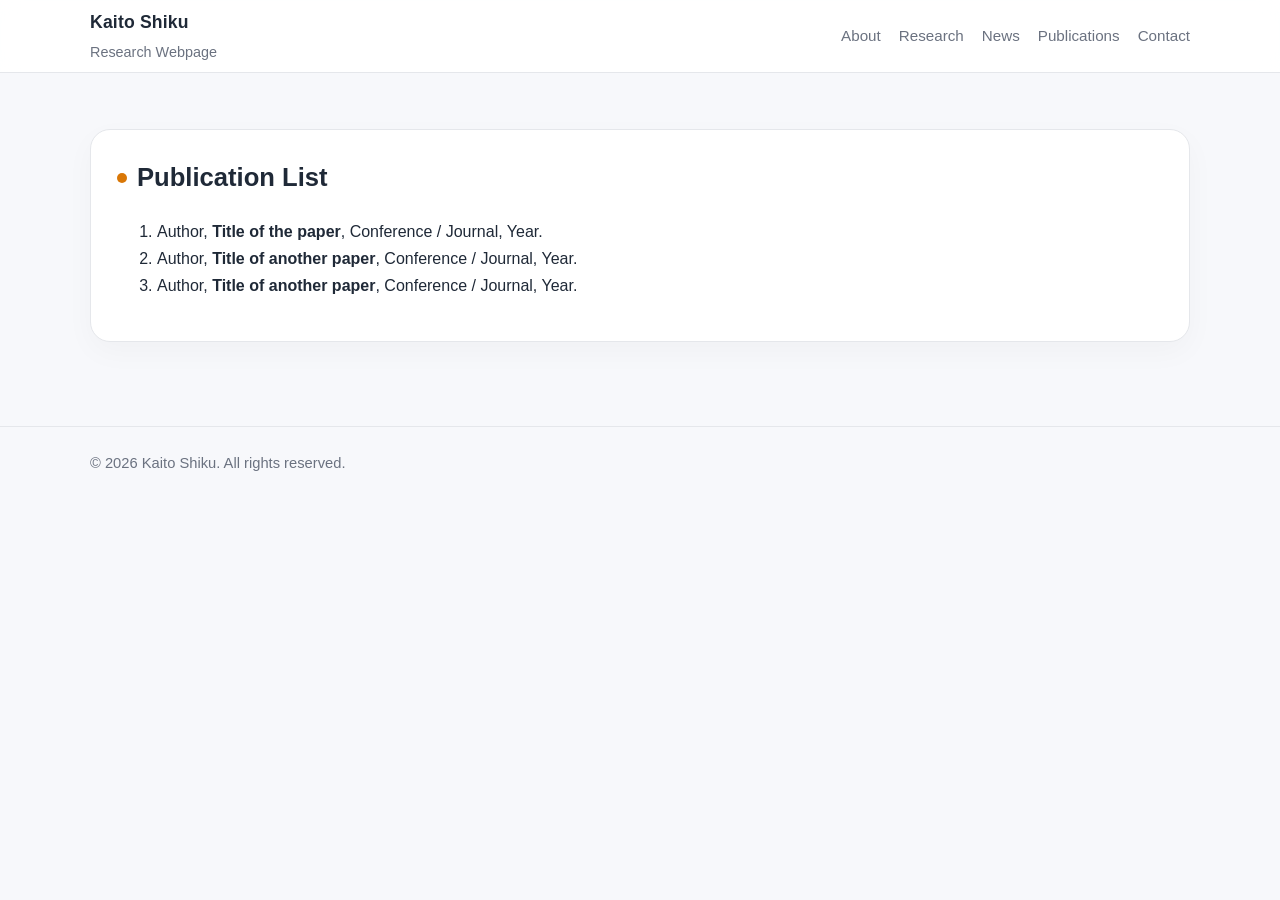
==== publications.html @ 7723717c "Add publications.html for research webpage" ====
<!DOCTYPE html>
<html lang="ja">
<head>
  <meta charset="UTF-8" />
  <meta name="viewport" content="width=device-width, initial-scale=1.0" />
  <title>Publications | Kaito Shiku</title>
  <link rel="stylesheet" href="style.css" />
</head>
<body>
  <header class="site-header">
    <div class="container header-inner">
      <div class="brand">
        <div class="brand-title"><a href="index.html">Kaito Shiku</a></div>
        <div class="brand-subtitle">Research Webpage</div>
      </div>
      <nav class="nav" aria-label="Main navigation">
        <a href="index.html#about">About</a>
        <a href="index.html#research">Research</a>
        <a href="index.html#news">News</a>
        <a href="publications.html">Publications</a>
        <a href="index.html#contact">Contact</a>
      </nav>
    </div>
  </header>

  <main>
    <section class="container" style="padding: 56px 0 60px;">
      <section class="section-card">
        <h2 class="section-title">Publication List</h2>
        <ol class="publication-list">
          <li>
            Author, <strong>Title of the paper</strong>, Conference / Journal, Year.
          </li>
          <li>
            Author, <strong>Title of another paper</strong>, Conference / Journal, Year.
          </li>
          <li>
            Author, <strong>Title of another paper</strong>, Conference / Journal, Year.
          </li>
        </ol>
      </section>
    </section>
  </main>

  <footer class="footer">
    <div class="container">
      © 2026 Kaito Shiku. All rights reserved.
    </div>
  </footer>
</body>
</html>
---- style.css ----
:root {
  --bg: #f7f8fb;
  --surface: #ffffff;
  --text: #1f2937;
  --muted: #6b7280;
  --line: #e5e7eb;
  --accent: #d97706;
  --accent-soft: #fff7ed;
  --maxw: 1100px;
}

* {
  box-sizing: border-box;
}

html {
  scroll-behavior: smooth;
}

body {
  margin: 0;
  font-family: -apple-system, BlinkMacSystemFont, "Segoe UI", Roboto, "Helvetica Neue", Arial, sans-serif;
  color: var(--text);
  background: var(--bg);
  line-height: 1.7;
}

a {
  color: inherit;
  text-decoration: none;
}

img {
  max-width: 100%;
  display: block;
}

.container {
  width: min(var(--maxw), calc(100% - 32px));
  margin: 0 auto;
}

.site-header {
  position: sticky;
  top: 0;
  z-index: 100;
  background: rgba(255, 255, 255, 0.9);
  backdrop-filter: blur(10px);
  border-bottom: 1px solid var(--line);
}

.header-inner {
  min-height: 72px;
  display: flex;
  align-items: center;
  justify-content: space-between;
  gap: 24px;
}

.brand {
  display: flex;
  flex-direction: column;
  gap: 2px;
}

.brand-title {
  font-size: 1.1rem;
  font-weight: 700;
  letter-spacing: 0.01em;
}

.brand-subtitle {
  font-size: 0.9rem;
  color: var(--muted);
}

.nav {
  display: flex;
  flex-wrap: wrap;
  gap: 18px;
  font-size: 0.95rem;
}

.nav a {
  color: var(--muted);
}

.nav a:hover,
.nav a:focus {
  color: var(--accent);
}

.hero {
  padding: 56px 0 32px;
}

.hero-card {
  display: grid;
  grid-template-columns: 220px 1fr;
  gap: 32px;
  background: var(--surface);
  border: 1px solid var(--line);
  border-radius: 20px;
  padding: 28px;
  box-shadow: 0 10px 30px rgba(0, 0, 0, 0.04);
}

.profile-photo {
  width: 100%;
  aspect-ratio: 1 / 1;
  border-radius: 18px;
  background: linear-gradient(135deg, #e5e7eb, #f3f4f6);
  border: 1px solid var(--line);
  display: grid;
  place-items: center;
  color: var(--muted);
  font-size: 0.95rem;
}

.hero-text h1 {
  margin: 0 0 8px;
  font-size: clamp(1.9rem, 4vw, 2.8rem);
  line-height: 1.15;
}

.hero-text .jp-name {
  margin: 0 0 12px;
  font-size: 1rem;
  color: var(--muted);
}

.hero-text .role {
  margin: 0 0 18px;
  font-size: 1rem;
}

.hero-text .intro {
  margin: 0 0 20px;
  color: #374151;
}

.hero-links {
  display: flex;
  flex-wrap: wrap;
  gap: 12px;
}

.button {
  display: inline-flex;
  align-items: center;
  justify-content: center;
  min-height: 42px;
  padding: 0 16px;
  border-radius: 999px;
  border: 1px solid var(--line);
  background: #fff;
  font-size: 0.95rem;
  transition: 0.2s ease;
}

.button:hover {
  border-color: var(--accent);
  color: var(--accent);
}

.button.primary {
  background: var(--accent);
  border-color: var(--accent);
  color: #fff;
}

.button.primary:hover {
  filter: brightness(0.95);
}

.main-grid {
  display: block;
  padding-bottom: 60px;
}

.section-card {
  background: var(--surface);
  border: 1px solid var(--line);
  border-radius: 20px;
  padding: 26px;
  box-shadow: 0 10px 30px rgba(0, 0, 0, 0.03);
  margin-bottom: 24px;
}

.section-title {
  margin: 0 0 18px;
  font-size: 1.6rem;
  display: flex;
  align-items: center;
  gap: 10px;
}

.section-title::before {
  content: "";
  display: inline-block;
  width: 10px;
  height: 10px;
  border-radius: 999px;
  background: var(--accent);
}

.news-list {
  list-style: none;
  margin: 0;
  padding: 0;
}

.news-list li {
  display: grid;
  grid-template-columns: 110px 1fr;
  gap: 16px;
  margin-bottom: 18px;
  align-items: start;
}

.news-date {
  color: var(--text);
  white-space: nowrap;
}

.news-content {
  min-width: 0;
}

.news-list a {
  color: #0969da;
  font-weight: 600;
  text-decoration: none;
}

.news-list a:hover {
  text-decoration: underline;
}

.news-authors {
  font-size: 0.92rem;
  color: var(--muted);
}

@media (max-width: 640px) {
  .news-list li {
    grid-template-columns: 1fr;
    gap: 4px;
  }

  .news-date {
    margin-bottom: 2px;
  }
}

.meta-item {
  padding: 14px 16px;
  border: 1px solid var(--line);
  border-radius: 14px;
  background: #fff;
}

.meta-label {
  display: block;
  font-size: 0.85rem;
  color: var(--muted);
  margin-bottom: 4px;
}

.tag-row {
  display: flex;
  flex-wrap: wrap;
  gap: 8px;
}

.tag {
  padding: 6px 10px;
  border-radius: 999px;
  background: var(--accent-soft);
  color: var(--accent);
  font-size: 0.88rem;
  border: 1px solid #fed7aa;
}

.footer {
  border-top: 1px solid var(--line);
  color: var(--muted);
  padding: 24px 0 40px;
  font-size: 0.92rem;
}

@media (max-width: 900px) {
  .hero-card {
    grid-template-columns: 1fr;
  }

  .profile-photo {
    max-width: 220px;
  }
}

@media (max-width: 640px) {
  .header-inner {
    align-items: flex-start;
    padding: 14px 0;
    flex-direction: column;
  }

  .hero {
    padding-top: 28px;
  }

  .hero-card,
  .section-card {
    padding: 20px;
  }
}
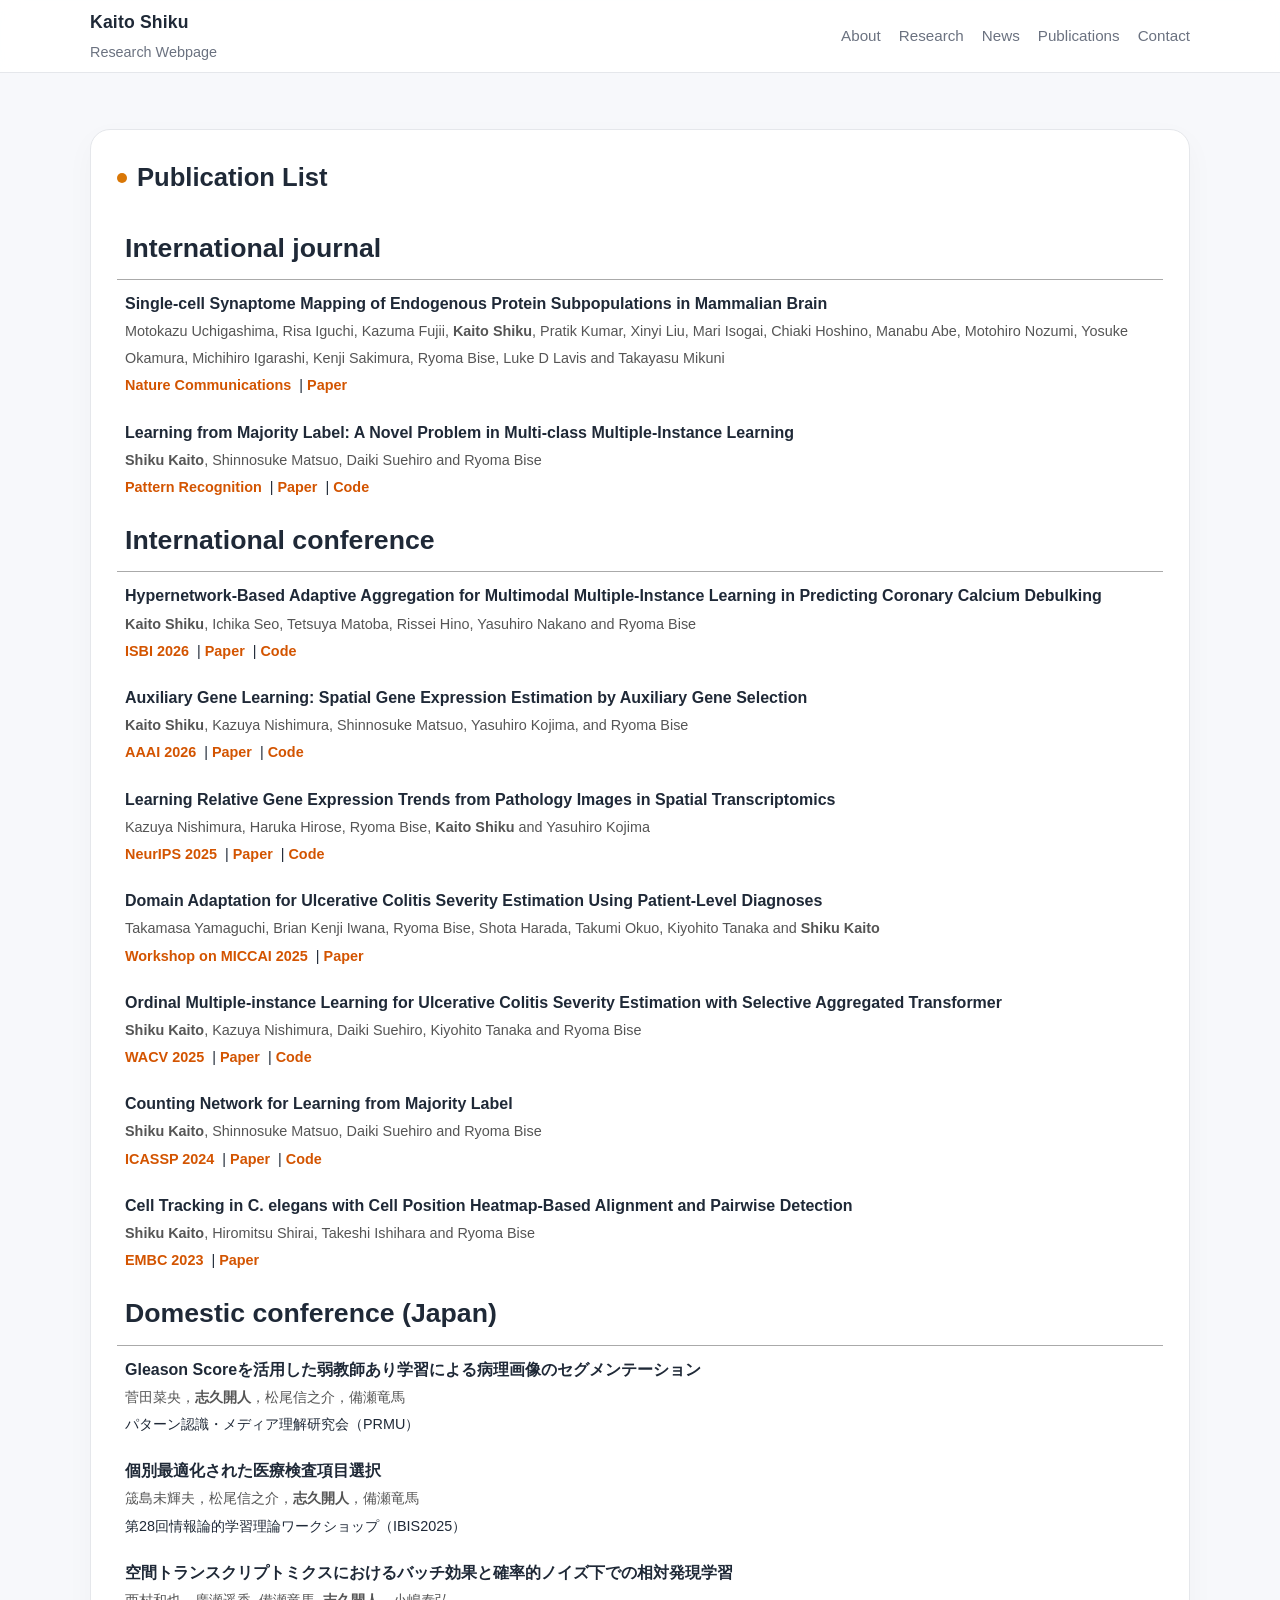
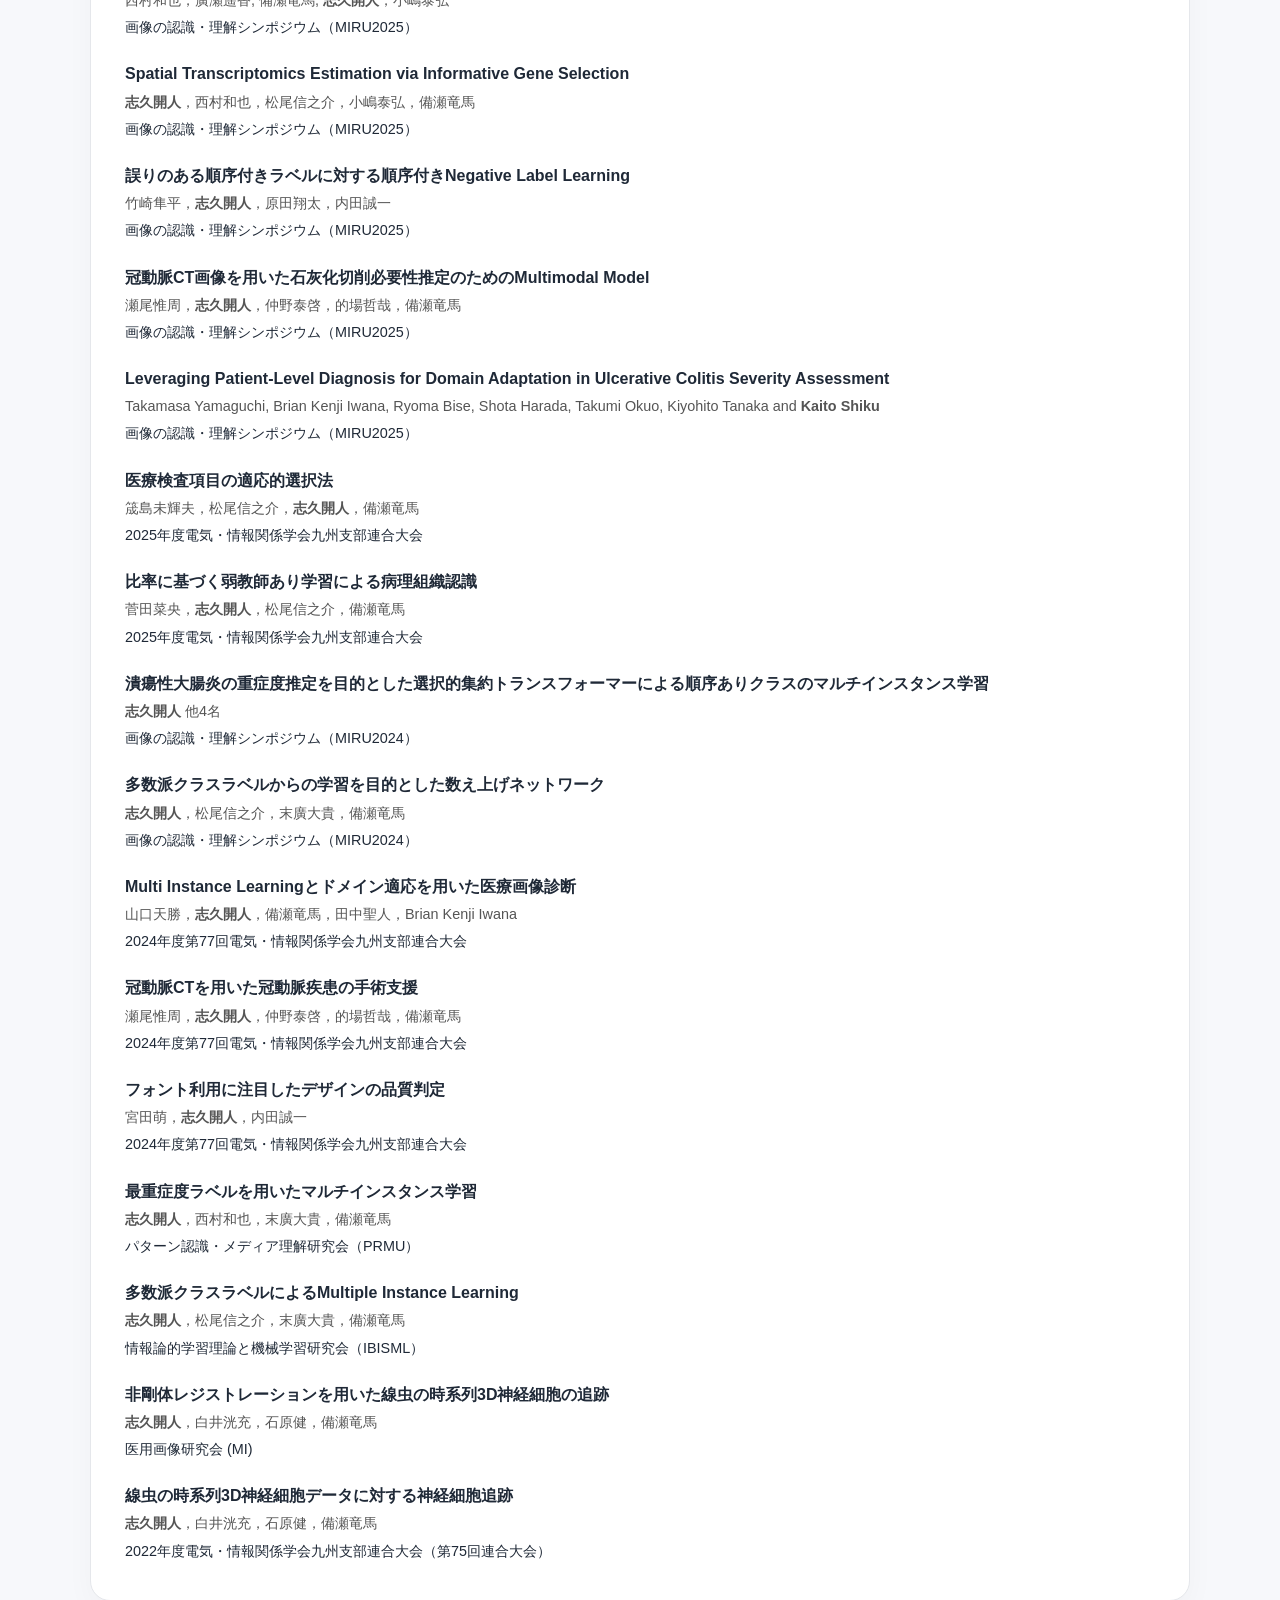
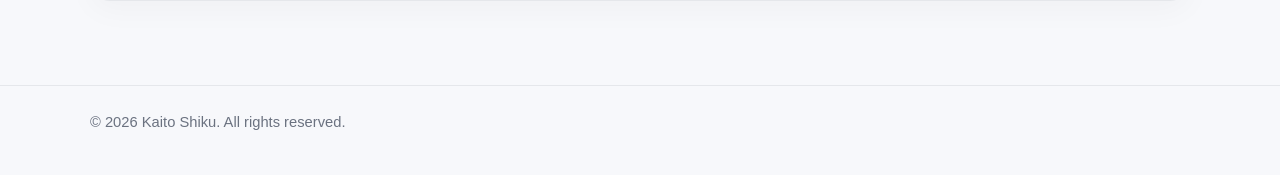
==== commit 03c939c7: "Update publications.html" ====
--- a/publications.html
+++ b/publications.html
@@ -27,17 +27,395 @@
     <section class="container" style="padding: 56px 0 60px;">
       <section class="section-card">
         <h2 class="section-title">Publication List</h2>
-        <ol class="publication-list">
-          <li>
-            Author, <strong>Title of the paper</strong>, Conference / Journal, Year.
-          </li>
-          <li>
-            Author, <strong>Title of another paper</strong>, Conference / Journal, Year.
-          </li>
-          <li>
-            Author, <strong>Title of another paper</strong>, Conference / Journal, Year.
-          </li>
-        </ol>
+
+        <table style="
+          border-collapse: collapse;
+          width: 100%;
+          font-family: 'Roboto', 'Helvetica Neue', Arial, sans-serif;
+        ">
+          <tbody>
+            <tr>
+              <th style="
+                padding: 8px;
+                text-align: left;
+                font-size: 20pt;
+                font-weight: bold;
+              ">
+                International journal
+              </th>
+            </tr>
+            <tr>
+              <th style="padding: 0; border-bottom: 1px solid #aaa;"></th>
+            </tr>
+
+            <tr>
+              <td style="padding: 10px 8px;">
+                <strong>Single-cell Synaptome Mapping of Endogenous Protein Subpopulations in Mammalian Brain</strong><br>
+                <span style="font-size: 0.9em; color: #555;">
+                  Motokazu Uchigashima, Risa Iguchi, Kazuma Fujii, <strong>Kaito Shiku</strong>, Pratik Kumar, Xinyi Liu, Mari Isogai, Chiaki Hoshino, Manabu Abe, Motohiro Nozumi, Yosuke Okamura, Michihiro Igarashi, Kenji Sakimura, Ryoma Bise, Luke D Lavis and Takayasu Mikuni
+                </span><br>
+                <span style="font-size: 0.9em;">
+                  <a href="https://www.nature.com/ncomms/" target="_blank" class="conf-link">Nature Communications</a>
+                  &nbsp;|&nbsp;<a href="https://www.nature.com/articles/s41467-025-65813-w" target="_blank" class="conf-link">Paper</a>
+                </span>
+              </td>
+            </tr>
+
+            <tr>
+              <td style="padding: 10px 8px;">
+                <strong>Learning from Majority Label: A Novel Problem in Multi-class Multiple-Instance Learning</strong><br>
+                <span style="font-size: 0.9em; color: #555;">
+                  <strong>Shiku Kaito</strong>, Shinnosuke Matsuo, Daiki Suehiro and Ryoma Bise
+                </span><br>
+                <span style="font-size: 0.9em;">
+                  <a href="https://www.sciencedirect.com/journal/pattern-recognition" target="_blank" class="conf-link">Pattern Recognition</a>
+                  &nbsp;|&nbsp;<a href="https://arxiv.org/abs/2509.04023" target="_blank" class="conf-link">Paper</a>
+                  &nbsp;|&nbsp;<a href="https://github.com/Shiku-Kaito/Learning-from-Majority-Label-A-Novel-Problem-in-Multi-class-Multiple-Instance-Learning" target="_blank" class="conf-link">Code</a>
+                </span>
+              </td>
+            </tr>
+
+            <tr>
+              <th style="
+                padding: 8px;
+                text-align: left;
+                font-size: 20pt;
+                font-weight: bold;
+              ">
+                International conference
+              </th>
+            </tr>
+            <tr>
+              <th style="padding: 0; border-bottom: 1px solid #aaa;"></th>
+            </tr>
+
+            <tr>
+              <td style="padding: 10px 8px;">
+                <strong>Hypernetwork-Based Adaptive Aggregation for Multimodal Multiple-Instance Learning in Predicting Coronary Calcium Debulking</strong><br>
+                <span style="font-size: 0.9em; color: #555;">
+                  <strong>Kaito Shiku</strong>, Ichika Seo, Tetsuya Matoba, Rissei Hino, Yasuhiro Nakano and Ryoma Bise
+                </span><br>
+                <span style="font-size: 0.9em;">
+                  <a href="https://biomedicalimaging.org/2026/" target="_blank" class="conf-link">ISBI 2026</a>
+                  &nbsp;|&nbsp;<a href="https://arxiv.org/abs/2601.21479" target="_blank" class="conf-link">Paper</a>
+                  &nbsp;|&nbsp;<a href="https://github.com/Shiku-Kaito/HyperAdAgFormer" target="_blank" class="conf-link">Code</a>
+                </span>
+              </td>
+            </tr>
+
+            <tr>
+              <td style="padding: 10px 8px;">
+                <strong>Auxiliary Gene Learning: Spatial Gene Expression Estimation by Auxiliary Gene Selection</strong><br>
+                <span style="font-size: 0.9em; color: #555;">
+                  <strong>Kaito Shiku</strong>, Kazuya Nishimura, Shinnosuke Matsuo, Yasuhiro Kojima, and Ryoma Bise
+                </span><br>
+                <span style="font-size: 0.9em;">
+                  <a href="https://aaai.org/" target="_blank" class="conf-link">AAAI 2026</a>
+                  &nbsp;|&nbsp;<a href="https://arxiv.org/abs/2511.18336" target="_blank" class="conf-link">Paper</a>
+                  &nbsp;|&nbsp;<a href="https://github.com/Shiku-Kaito/AGL?tab=readme-ov-file" target="_blank" class="conf-link">Code</a>
+                </span>
+              </td>
+            </tr>
+
+            <tr>
+              <td style="padding: 10px 8px;">
+                <strong>Learning Relative Gene Expression Trends from Pathology Images in Spatial Transcriptomics</strong><br>
+                <span style="font-size: 0.9em; color: #555;">
+                  Kazuya Nishimura, Haruka Hirose, Ryoma Bise, <strong>Kaito Shiku</strong> and Yasuhiro Kojima
+                </span><br>
+                <span style="font-size: 0.9em;">
+                  <a href="https://neurips.cc/" target="_blank" class="conf-link">NeurIPS 2025</a>
+                  &nbsp;|&nbsp;<a href="https://arxiv.org/abs/2512.06612" target="_blank" class="conf-link">Paper</a>
+                  &nbsp;|&nbsp;<a href="https://github.com/naivete5656/STRank" target="_blank" class="conf-link">Code</a>
+                </span>
+              </td>
+            </tr>
+
+            <tr>
+              <td style="padding: 10px 8px;">
+                <strong>Domain Adaptation for Ulcerative Colitis Severity Estimation Using Patient-Level Diagnoses</strong><br>
+                <span style="font-size: 0.9em; color: #555;">
+                  Takamasa Yamaguchi, Brian Kenji Iwana, Ryoma Bise, Shota Harada, Takumi Okuo, Kiyohito Tanaka and <strong>Shiku Kaito</strong>
+                </span><br>
+                <span style="font-size: 0.9em;">
+                  <a href="https://sites.google.com/view/mlmi2025/" target="_blank" class="conf-link">Workshop on MICCAI 2025</a>
+                  &nbsp;|&nbsp;<a href="https://arxiv.org/abs/2509.14573" target="_blank" class="conf-link">Paper</a>
+                </span>
+              </td>
+            </tr>
+
+            <tr>
+              <td style="padding: 10px 8px;">
+                <strong>Ordinal Multiple-instance Learning for Ulcerative Colitis Severity Estimation with Selective Aggregated Transformer</strong><br>
+                <span style="font-size: 0.9em; color: #555;">
+                  <strong>Shiku Kaito</strong>, Kazuya Nishimura, Daiki Suehiro, Kiyohito Tanaka and Ryoma Bise
+                </span><br>
+                <span style="font-size: 0.9em;">
+                  <a href="https://wacv2025.thecvf.com/" target="_blank" class="conf-link">WACV 2025</a>
+                  &nbsp;|&nbsp;<a href="https://openaccess.thecvf.com/content/WACV2025/papers/Shiku_Ordinal_Multiple-Instance_Learning_for_Ulcerative_Colitis_Severity_Estimation_with_Selective_WACV_2025_paper.pdf" target="_blank" class="conf-link">Paper</a>
+                  &nbsp;|&nbsp;<a href="https://github.com/Shiku-Kaito/Ordinal-Multiple-instance-Learning-for-Ulcerative-Colitis-Severity-Estimation" target="_blank" class="conf-link">Code</a>
+                </span>
+              </td>
+            </tr>
+
+            <tr>
+              <td style="padding: 10px 8px;">
+                <strong>Counting Network for Learning from Majority Label</strong><br>
+                <span style="font-size: 0.9em; color: #555;">
+                  <strong>Shiku Kaito</strong>, Shinnosuke Matsuo, Daiki Suehiro and Ryoma Bise
+                </span><br>
+                <span style="font-size: 0.9em;">
+                  <a href="https://2024.ieeeicassp.org/" target="_blank" class="conf-link">ICASSP 2024</a>
+                  &nbsp;|&nbsp;<a href="https://arxiv.org/abs/2403.13370" target="_blank" class="conf-link">Paper</a>
+                  &nbsp;|&nbsp;<a href="https://github.com/Shiku-Kaito/Counting-Network-for-Learning-from-Majority-Label" target="_blank" class="conf-link">Code</a>
+                </span>
+              </td>
+            </tr>
+
+            <tr>
+              <td style="padding: 10px 8px;">
+                <strong>Cell Tracking in C. elegans with Cell Position Heatmap-Based Alignment and Pairwise Detection</strong><br>
+                <span style="font-size: 0.9em; color: #555;">
+                  <strong>Shiku Kaito</strong>, Hiromitsu Shirai, Takeshi Ishihara and Ryoma Bise
+                </span><br>
+                <span style="font-size: 0.9em;">
+                  <a href="https://embc.embs.org/2023/" target="_blank" class="conf-link">EMBC 2023</a>
+                  &nbsp;|&nbsp;<a href="https://ieeexplore.ieee.org/document/10340619?denied=" target="_blank" class="conf-link">Paper</a>
+                </span>
+              </td>
+            </tr>
+
+            <tr>
+              <th style="
+                padding: 8px;
+                text-align: left;
+                font-size: 20pt;
+                font-weight: bold;
+              ">
+                Domestic conference (Japan)
+              </th>
+            </tr>
+            <tr>
+              <th style="padding: 0; border-bottom: 1px solid #aaa;"></th>
+            </tr>
+
+            <tr>
+              <td style="padding: 10px 8px;">
+                <strong>Gleason Scoreを活用した弱教師あり学習による病理画像のセグメンテーション</strong><br>
+                <span style="font-size: 0.9em; color: #555;">
+                  菅田菜央，<strong>志久開人</strong>，松尾信之介，備瀬竜馬
+                </span><br>
+                <span style="font-size: 0.9em;">
+                  パターン認識・メディア理解研究会（PRMU）
+                </span>
+              </td>
+            </tr>
+
+            <tr>
+              <td style="padding: 10px 8px;">
+                <strong>個別最適化された医療検査項目選択</strong><br>
+                <span style="font-size: 0.9em; color: #555;">
+                  筬島未輝夫，松尾信之介，<strong>志久開人</strong>，備瀬竜馬
+                </span><br>
+                <span style="font-size: 0.9em;">
+                  第28回情報論的学習理論ワークショップ（IBIS2025）
+                </span>
+              </td>
+            </tr>
+
+            <tr>
+              <td style="padding: 10px 8px;">
+                <strong>空間トランスクリプトミクスにおけるバッチ効果と確率的ノイズ下での相対発現学習</strong><br>
+                <span style="font-size: 0.9em; color: #555;">
+                  西村和也，廣瀬遥香, 備瀬竜馬, <strong>志久開人</strong>，小嶋泰弘
+                </span><br>
+                <span style="font-size: 0.9em;">
+                  画像の認識・理解シンポジウム（MIRU2025）
+                </span>
+              </td>
+            </tr>
+
+            <tr>
+              <td style="padding: 10px 8px;">
+                <strong>Spatial Transcriptomics Estimation via Informative Gene Selection</strong><br>
+                <span style="font-size: 0.9em; color: #555;">
+                  <strong>志久開人</strong>，西村和也，松尾信之介，小嶋泰弘，備瀬竜馬
+                </span><br>
+                <span style="font-size: 0.9em;">
+                  画像の認識・理解シンポジウム（MIRU2025）
+                </span>
+              </td>
+            </tr>
+
+            <tr>
+              <td style="padding: 10px 8px;">
+                <strong>誤りのある順序付きラベルに対する順序付きNegative Label Learning</strong><br>
+                <span style="font-size: 0.9em; color: #555;">
+                  竹崎隼平，<strong>志久開人</strong>，原田翔太，内田誠一
+                </span><br>
+                <span style="font-size: 0.9em;">
+                  画像の認識・理解シンポジウム（MIRU2025）
+                </span>
+              </td>
+            </tr>
+
+            <tr>
+              <td style="padding: 10px 8px;">
+                <strong>冠動脈CT画像を用いた石灰化切削必要性推定のためのMultimodal Model</strong><br>
+                <span style="font-size: 0.9em; color: #555;">
+                  瀬尾惟周，<strong>志久開人</strong>，仲野泰啓，的場哲哉，備瀬竜馬
+                </span><br>
+                <span style="font-size: 0.9em;">
+                  画像の認識・理解シンポジウム（MIRU2025）
+                </span>
+              </td>
+            </tr>
+
+            <tr>
+              <td style="padding: 10px 8px;">
+                <strong>Leveraging Patient-Level Diagnosis for Domain Adaptation in Ulcerative Colitis Severity Assessment</strong><br>
+                <span style="font-size: 0.9em; color: #555;">
+                  Takamasa Yamaguchi, Brian Kenji Iwana, Ryoma Bise, Shota Harada, Takumi Okuo, Kiyohito Tanaka and <strong>Kaito Shiku</strong>
+                </span><br>
+                <span style="font-size: 0.9em;">
+                  画像の認識・理解シンポジウム（MIRU2025）
+                </span>
+              </td>
+            </tr>
+
+            <tr>
+              <td style="padding: 10px 8px;">
+                <strong>医療検査項目の適応的選択法</strong><br>
+                <span style="font-size: 0.9em; color: #555;">
+                  筬島未輝夫，松尾信之介，<strong>志久開人</strong>，備瀬竜馬
+                </span><br>
+                <span style="font-size: 0.9em;">
+                  2025年度電気・情報関係学会九州支部連合大会
+                </span>
+              </td>
+            </tr>
+
+            <tr>
+              <td style="padding: 10px 8px;">
+                <strong>比率に基づく弱教師あり学習による病理組織認識</strong><br>
+                <span style="font-size: 0.9em; color: #555;">
+                  菅田菜央，<strong>志久開人</strong>，松尾信之介，備瀬竜馬
+                </span><br>
+                <span style="font-size: 0.9em;">
+                  2025年度電気・情報関係学会九州支部連合大会
+                </span>
+              </td>
+            </tr>
+
+            <tr>
+              <td style="padding: 10px 8px;">
+                <strong>潰瘍性大腸炎の重症度推定を目的とした選択的集約トランスフォーマーによる順序ありクラスのマルチインスタンス学習</strong><br>
+                <span style="font-size: 0.9em; color: #555;">
+                  <strong>志久開人</strong> 他4名
+                </span><br>
+                <span style="font-size: 0.9em;">
+                  画像の認識・理解シンポジウム（MIRU2024）
+                </span>
+              </td>
+            </tr>
+
+            <tr>
+              <td style="padding: 10px 8px;">
+                <strong>多数派クラスラベルからの学習を目的とした数え上げネットワーク</strong><br>
+                <span style="font-size: 0.9em; color: #555;">
+                  <strong>志久開人</strong>，松尾信之介，末廣大貴，備瀬竜馬
+                </span><br>
+                <span style="font-size: 0.9em;">
+                  画像の認識・理解シンポジウム（MIRU2024）
+                </span>
+              </td>
+            </tr>
+
+            <tr>
+              <td style="padding: 10px 8px;">
+                <strong>Multi Instance Learningとドメイン適応を用いた医療画像診断</strong><br>
+                <span style="font-size: 0.9em; color: #555;">
+                  山口天勝，<strong>志久開人</strong>，備瀬竜馬，田中聖人，Brian Kenji Iwana
+                </span><br>
+                <span style="font-size: 0.9em;">
+                  2024年度第77回電気・情報関係学会九州支部連合大会
+                </span>
+              </td>
+            </tr>
+
+            <tr>
+              <td style="padding: 10px 8px;">
+                <strong>冠動脈CTを用いた冠動脈疾患の手術支援</strong><br>
+                <span style="font-size: 0.9em; color: #555;">
+                  瀬尾惟周，<strong>志久開人</strong>，仲野泰啓，的場哲哉，備瀬竜馬
+                </span><br>
+                <span style="font-size: 0.9em;">
+                  2024年度第77回電気・情報関係学会九州支部連合大会
+                </span>
+              </td>
+            </tr>
+
+            <tr>
+              <td style="padding: 10px 8px;">
+                <strong>フォント利用に注目したデザインの品質判定</strong><br>
+                <span style="font-size: 0.9em; color: #555;">
+                  宮田萌，<strong>志久開人</strong>，内田誠一
+                </span><br>
+                <span style="font-size: 0.9em;">
+                  2024年度第77回電気・情報関係学会九州支部連合大会
+                </span>
+              </td>
+            </tr>
+
+            <tr>
+              <td style="padding: 10px 8px;">
+                <strong>最重症度ラベルを用いたマルチインスタンス学習</strong><br>
+                <span style="font-size: 0.9em; color: #555;">
+                  <strong>志久開人</strong>，西村和也，末廣大貴，備瀬竜馬
+                </span><br>
+                <span style="font-size: 0.9em;">
+                  パターン認識・メディア理解研究会（PRMU）
+                </span>
+              </td>
+            </tr>
+
+            <tr>
+              <td style="padding: 10px 8px;">
+                <strong>多数派クラスラベルによるMultiple Instance Learning</strong><br>
+                <span style="font-size: 0.9em; color: #555;">
+                  <strong>志久開人</strong>，松尾信之介，末廣大貴，備瀬竜馬
+                </span><br>
+                <span style="font-size: 0.9em;">
+                  情報論的学習理論と機械学習研究会（IBISML）
+                </span>
+              </td>
+            </tr>
+
+            <tr>
+              <td style="padding: 10px 8px;">
+                <strong>非剛体レジストレーションを用いた線虫の時系列3D神経細胞の追跡</strong><br>
+                <span style="font-size: 0.9em; color: #555;">
+                  <strong>志久開人</strong>，白井洸充，石原健，備瀬竜馬
+                </span><br>
+                <span style="font-size: 0.9em;">
+                  医用画像研究会 (MI)
+                </span>
+              </td>
+            </tr>
+
+            <tr>
+              <td style="padding: 10px 8px;">
+                <strong>線虫の時系列3D神経細胞データに対する神経細胞追跡</strong><br>
+                <span style="font-size: 0.9em; color: #555;">
+                  <strong>志久開人</strong>，白井洸充，石原健，備瀬竜馬
+                </span><br>
+                <span style="font-size: 0.9em;">
+                  2022年度電気・情報関係学会九州支部連合大会（第75回連合大会）
+                </span>
+              </td>
+            </tr>
+          </tbody>
+        </table>
       </section>
     </section>
   </main>
--- a/style.css
+++ b/style.css
@@ -109,12 +109,20 @@
   width: 100%;
   aspect-ratio: 1 / 1;
   border-radius: 18px;
-  background: linear-gradient(135deg, #e5e7eb, #f3f4f6);
-  border: 1px solid var(--line);
-  display: grid;
-  place-items: center;
-  color: var(--muted);
-  font-size: 0.95rem;
+  overflow: hidden;
+  background: transparent;
+  border: none;
+  box-shadow: none;
+  padding: 0;
+}
+
+.profile-photo img {
+  width: 100%;
+  height: 100%;
+  object-fit: cover;
+  border: none;
+  box-shadow: none;
+  display: block;
 }
 
 .hero-text h1 {
@@ -253,6 +261,16 @@
   }
 }
 
+.conf-link {
+  color: #d35400;
+  font-weight: 600;
+  text-decoration: none;
+}
+
+.conf-link:hover {
+  text-decoration: underline;
+}
+
 .meta-item {
   padding: 14px 16px;
   border: 1px solid var(--line);
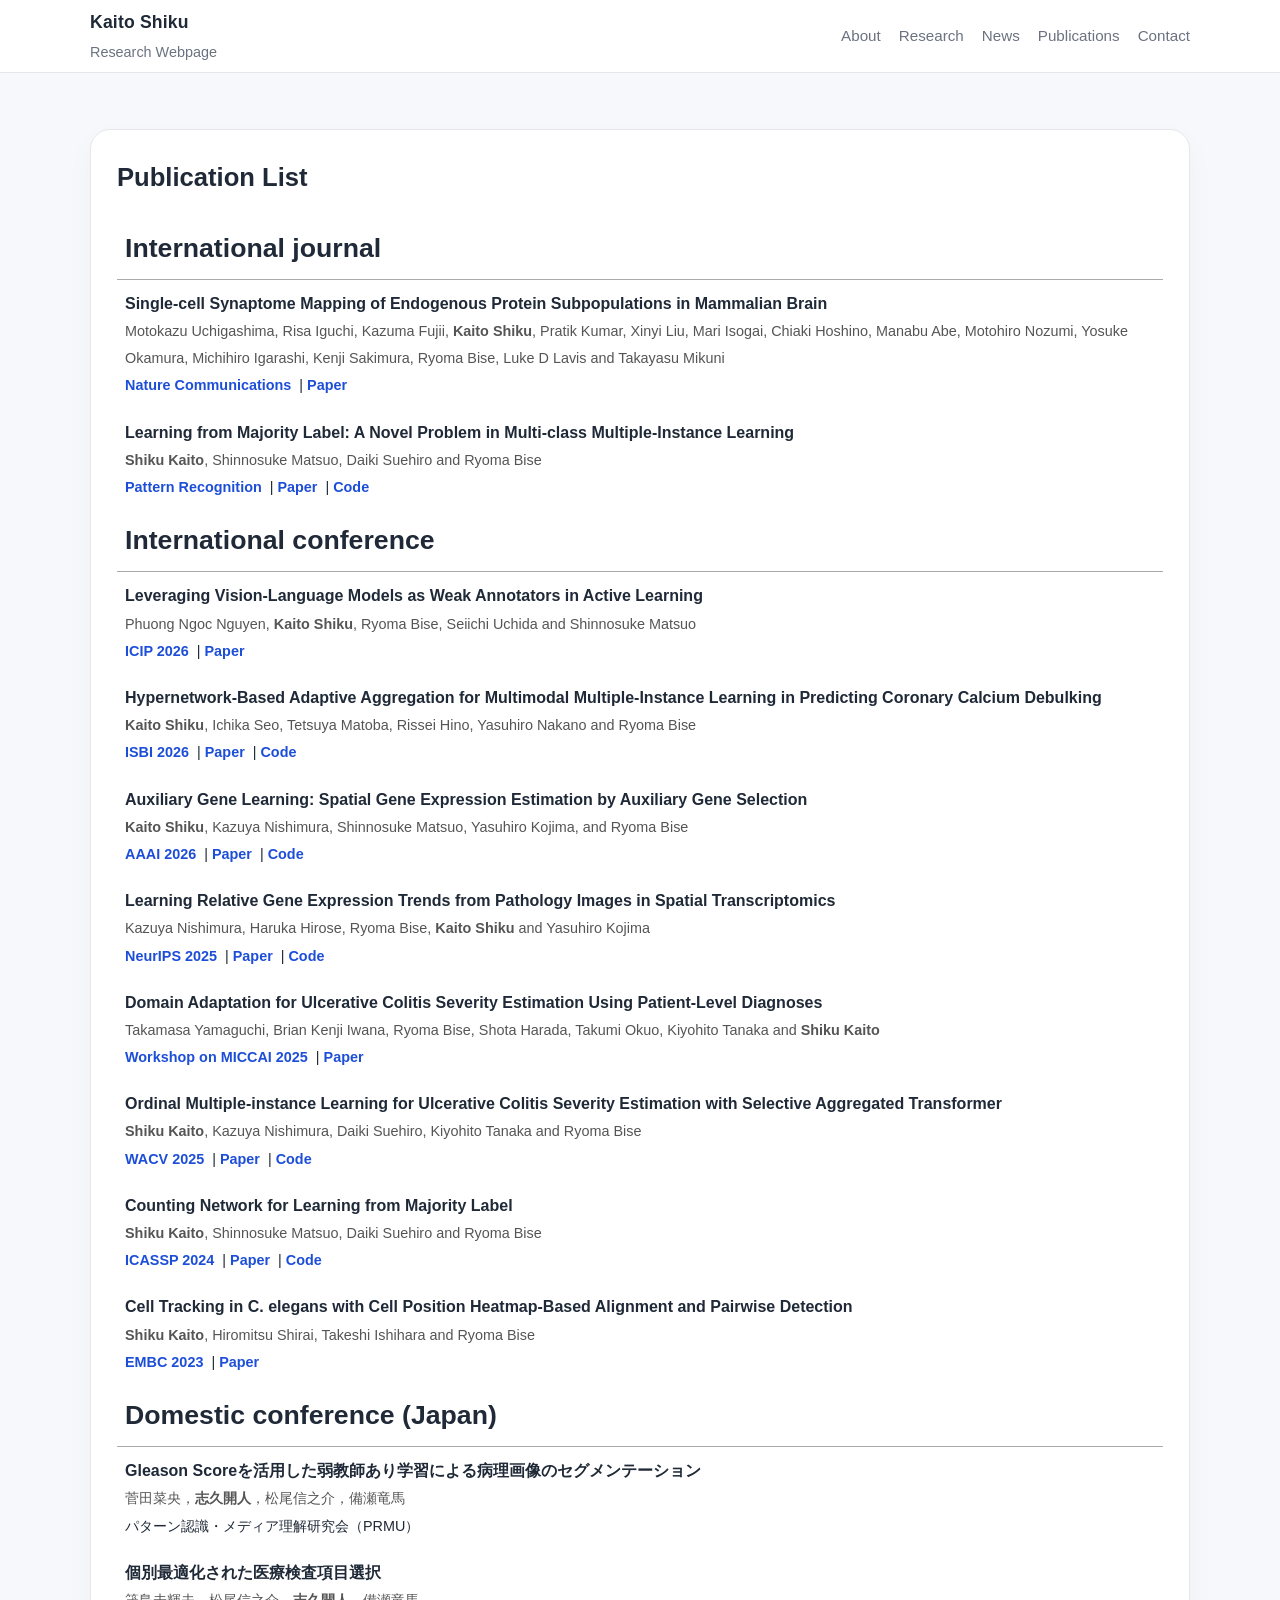
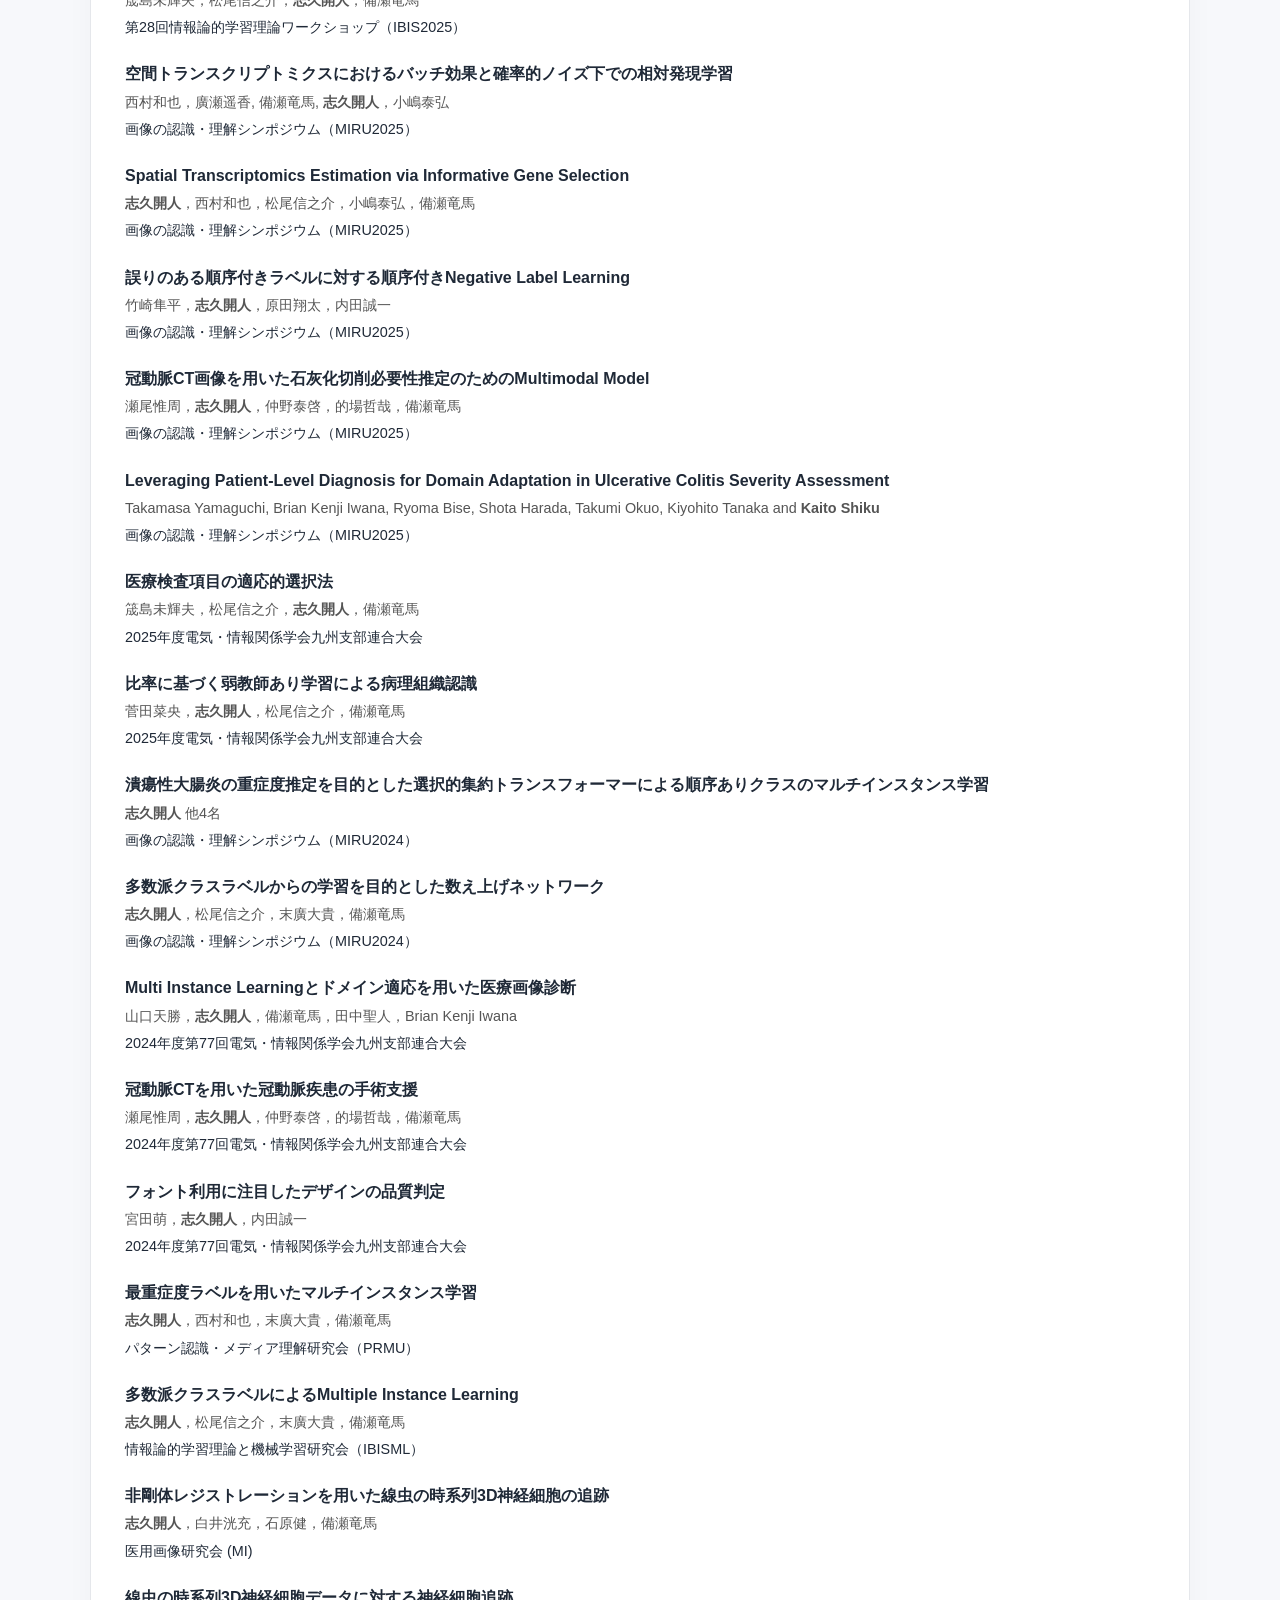
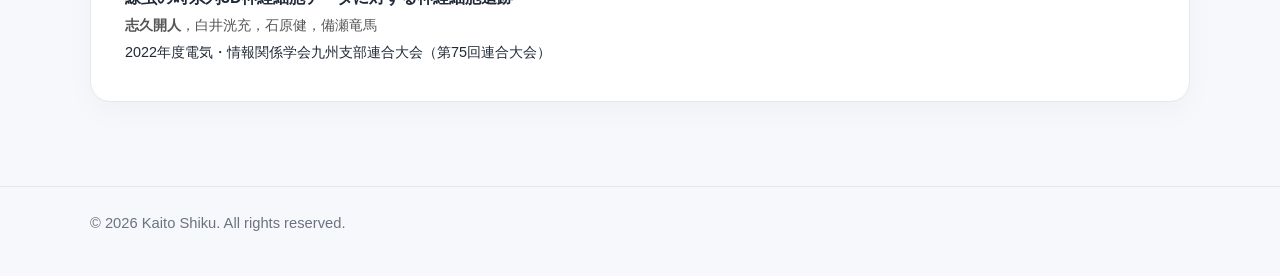
==== commit 5e81dbe4: "Update publications.html" ====
--- a/publications.html
+++ b/publications.html
@@ -91,6 +91,19 @@
 
             <tr>
               <td style="padding: 10px 8px;">
+                <strong>Leveraging Vision-Language Models as Weak Annotators in Active Learning</strong><br>
+                <span style="font-size: 0.9em; color: #555;">
+                  Phuong Ngoc Nguyen, <strong>Kaito Shiku</strong>, Ryoma Bise, Seiichi Uchida and Shinnosuke Matsuo
+                </span><br>
+                <span style="font-size: 0.9em;">
+                  <a href="https://2026.ieeeicip.org/" target="_blank" class="conf-link">ICIP 2026</a>
+                  &nbsp;|&nbsp;<a href="https://arxiv.org/abs/2605.00480" target="_blank" class="conf-link">Paper</a>
+                </span>
+              </td>
+            </tr>
+            
+            <tr>
+              <td style="padding: 10px 8px;">
                 <strong>Hypernetwork-Based Adaptive Aggregation for Multimodal Multiple-Instance Learning in Predicting Coronary Calcium Debulking</strong><br>
                 <span style="font-size: 0.9em; color: #555;">
                   <strong>Kaito Shiku</strong>, Ichika Seo, Tetsuya Matoba, Rissei Hino, Yasuhiro Nakano and Ryoma Bise
--- a/style.css
+++ b/style.css
@@ -4,8 +4,10 @@
   --text: #1f2937;
   --muted: #6b7280;
   --line: #e5e7eb;
-  --accent: #d97706;
-  --accent-soft: #fff7ed;
+
+  --accent: #1d4ed8;       /* メイン青 */
+  --accent-soft: #eff6ff;  /* 薄い青背景 */
+
   --maxw: 1100px;
 }
 
@@ -204,12 +206,7 @@
 }
 
 .section-title::before {
-  content: "";
-  display: inline-block;
-  width: 10px;
-  height: 10px;
-  border-radius: 999px;
-  background: var(--accent);
+  content: none;
 }
 
 .news-list {
@@ -262,12 +259,29 @@
 }
 
 .conf-link {
-  color: #d35400;
+  color: var(--accent);
   font-weight: 600;
   text-decoration: none;
 }
 
 .conf-link:hover {
+  text-decoration: underline;
+}
+
+.hero-description {
+  padding: 0;
+  padding-top: 10px;
+  font-size: 12.5pt;
+  line-height: 1.45;
+}
+
+.accent-link {
+  color: var(--accent);
+  text-decoration: none;
+  font-weight: 500;
+}
+
+.accent-link:hover {
   text-decoration: underline;
 }
 
@@ -295,9 +309,9 @@
   padding: 6px 10px;
   border-radius: 999px;
   background: var(--accent-soft);
-  color: var(--accent);
+  color: var(--accent-dark);
   font-size: 0.88rem;
-  border: 1px solid #fed7aa;
+  border: 1px solid var(--accent-dark);  /* 濃い青に変更 */
 }
 
 .footer {
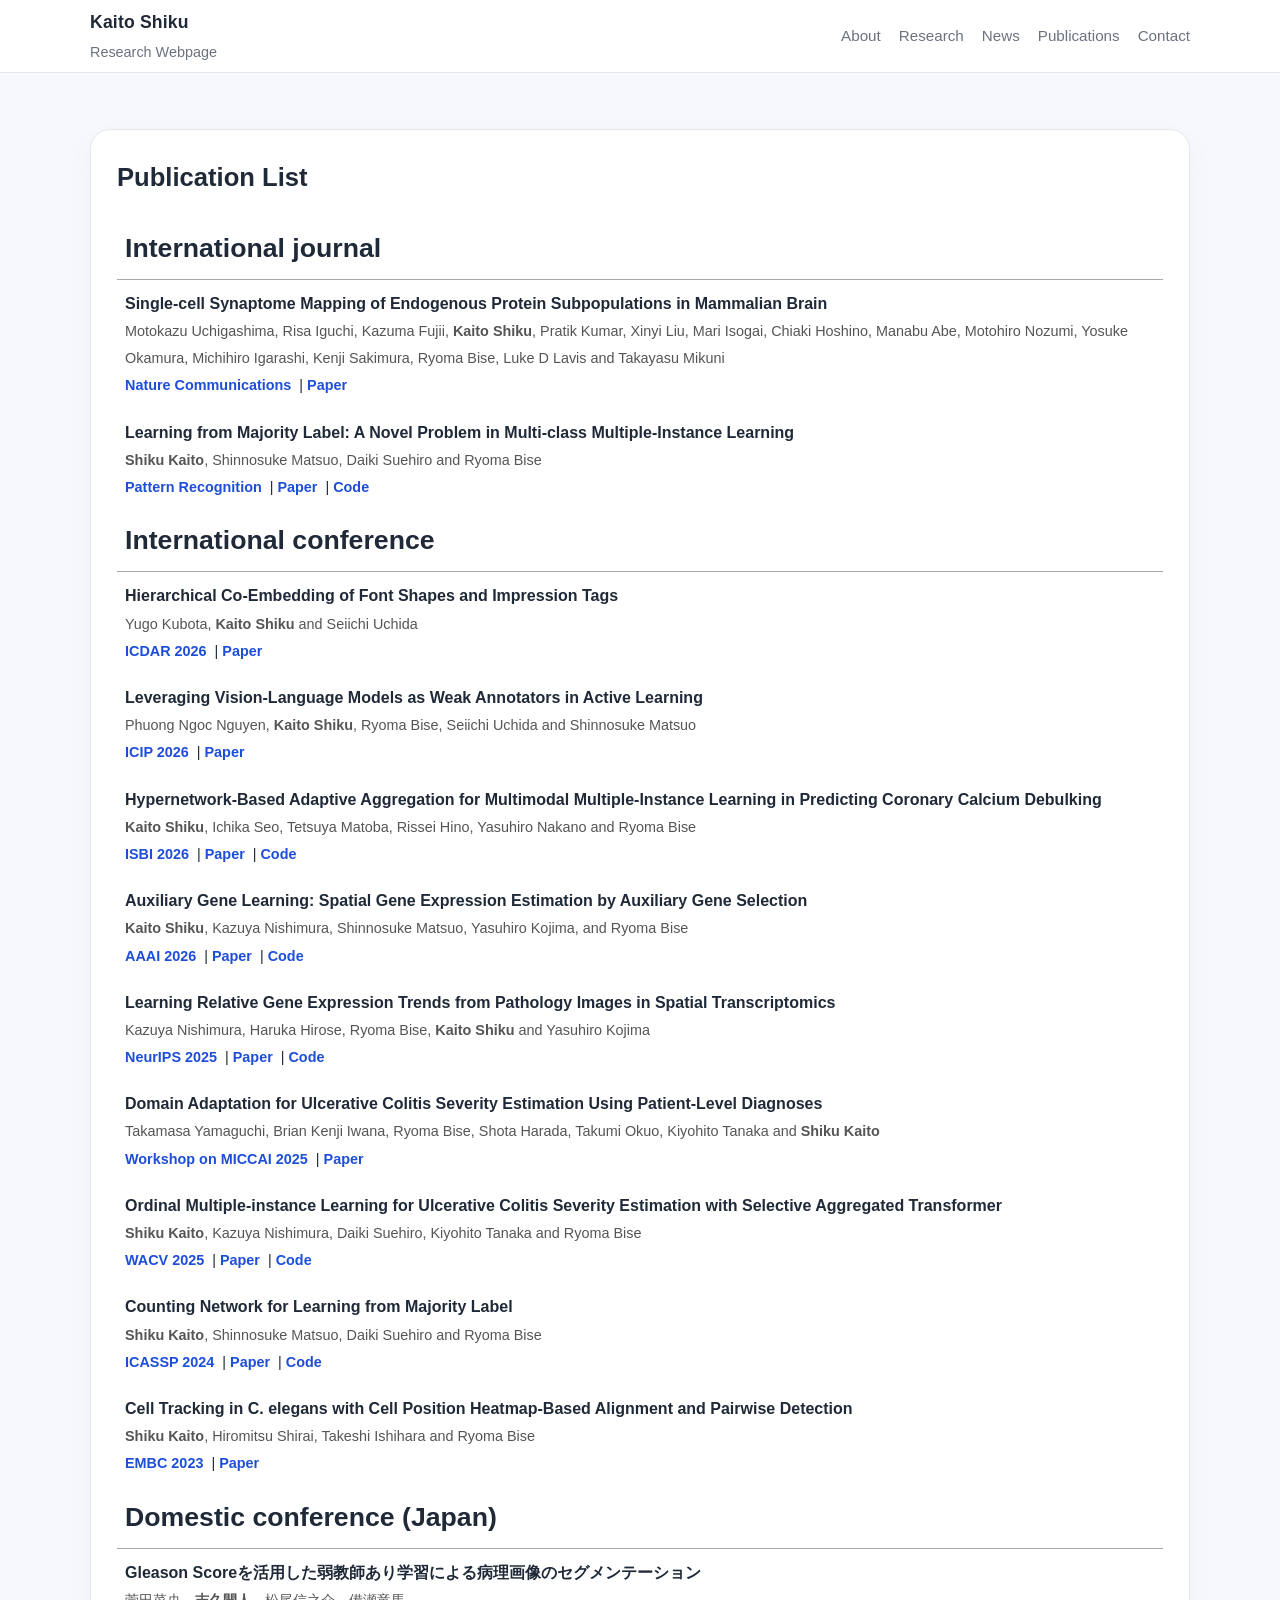
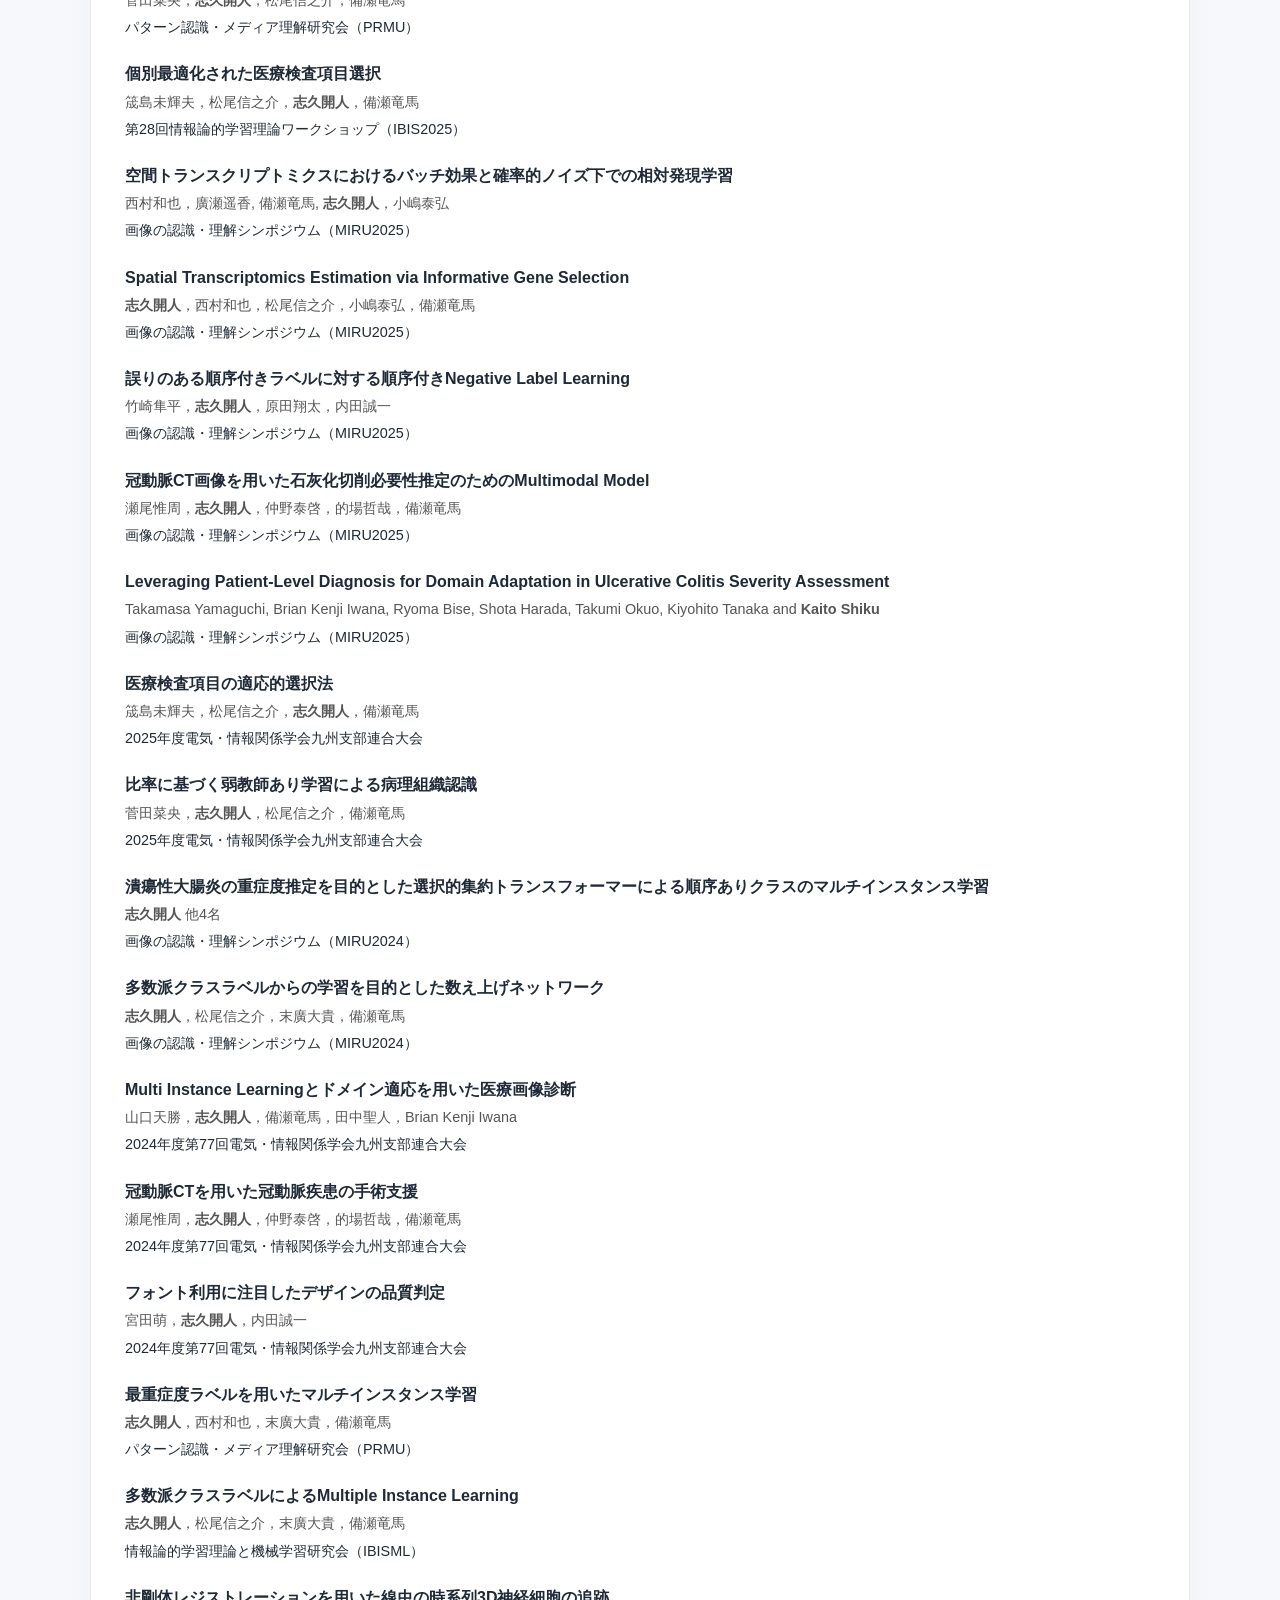
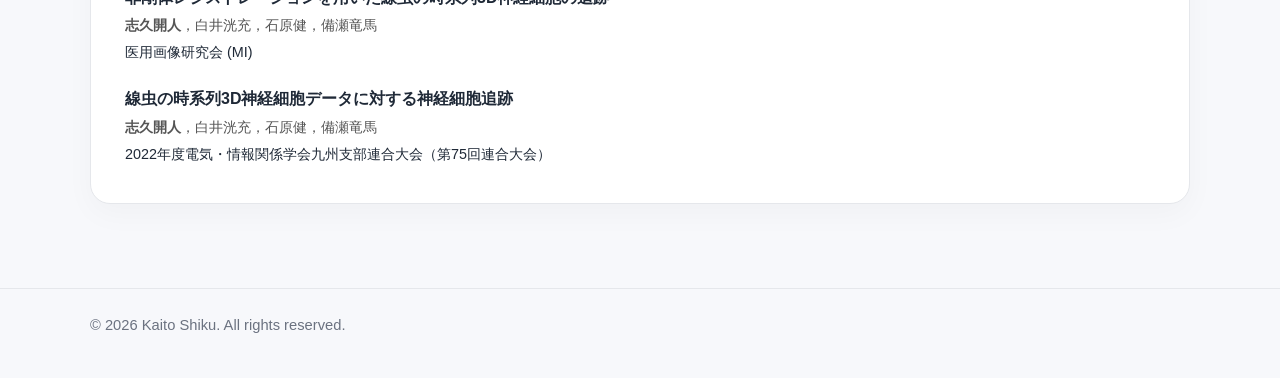
==== commit a7cc8a8e: "Update publications.html" ====
--- a/publications.html
+++ b/publications.html
@@ -88,7 +88,20 @@
             <tr>
               <th style="padding: 0; border-bottom: 1px solid #aaa;"></th>
             </tr>
-
+            
+            <tr>
+              <td style="padding: 10px 8px;">
+                <strong>Hierarchical Co-Embedding of Font Shapes and Impression Tags</strong><br>
+                <span style="font-size: 0.9em; color: #555;">
+                  Yugo Kubota, <strong>Kaito Shiku</strong> and Seiichi Uchida
+                </span><br>
+                <span style="font-size: 0.9em;">
+                  <a href="https://icdar2026.org/" target="_blank" class="conf-link">ICDAR 2026</a>
+                  &nbsp;|&nbsp;<a href="https://arxiv.org/abs/2604.04158" target="_blank" class="conf-link">Paper</a>
+                </span>
+              </td>
+            </tr>
+            
             <tr>
               <td style="padding: 10px 8px;">
                 <strong>Leveraging Vision-Language Models as Weak Annotators in Active Learning</strong><br>
--- a/style.css
+++ b/style.css
@@ -309,7 +309,7 @@
   padding: 6px 10px;
   border-radius: 999px;
   background: var(--accent-soft);
-  color: var(--accent-dark);
+  color: var(--accent);        /* ← ここを戻す */
   font-size: 0.88rem;
   border: 1px solid var(--accent-dark);  /* 濃い青に変更 */
 }
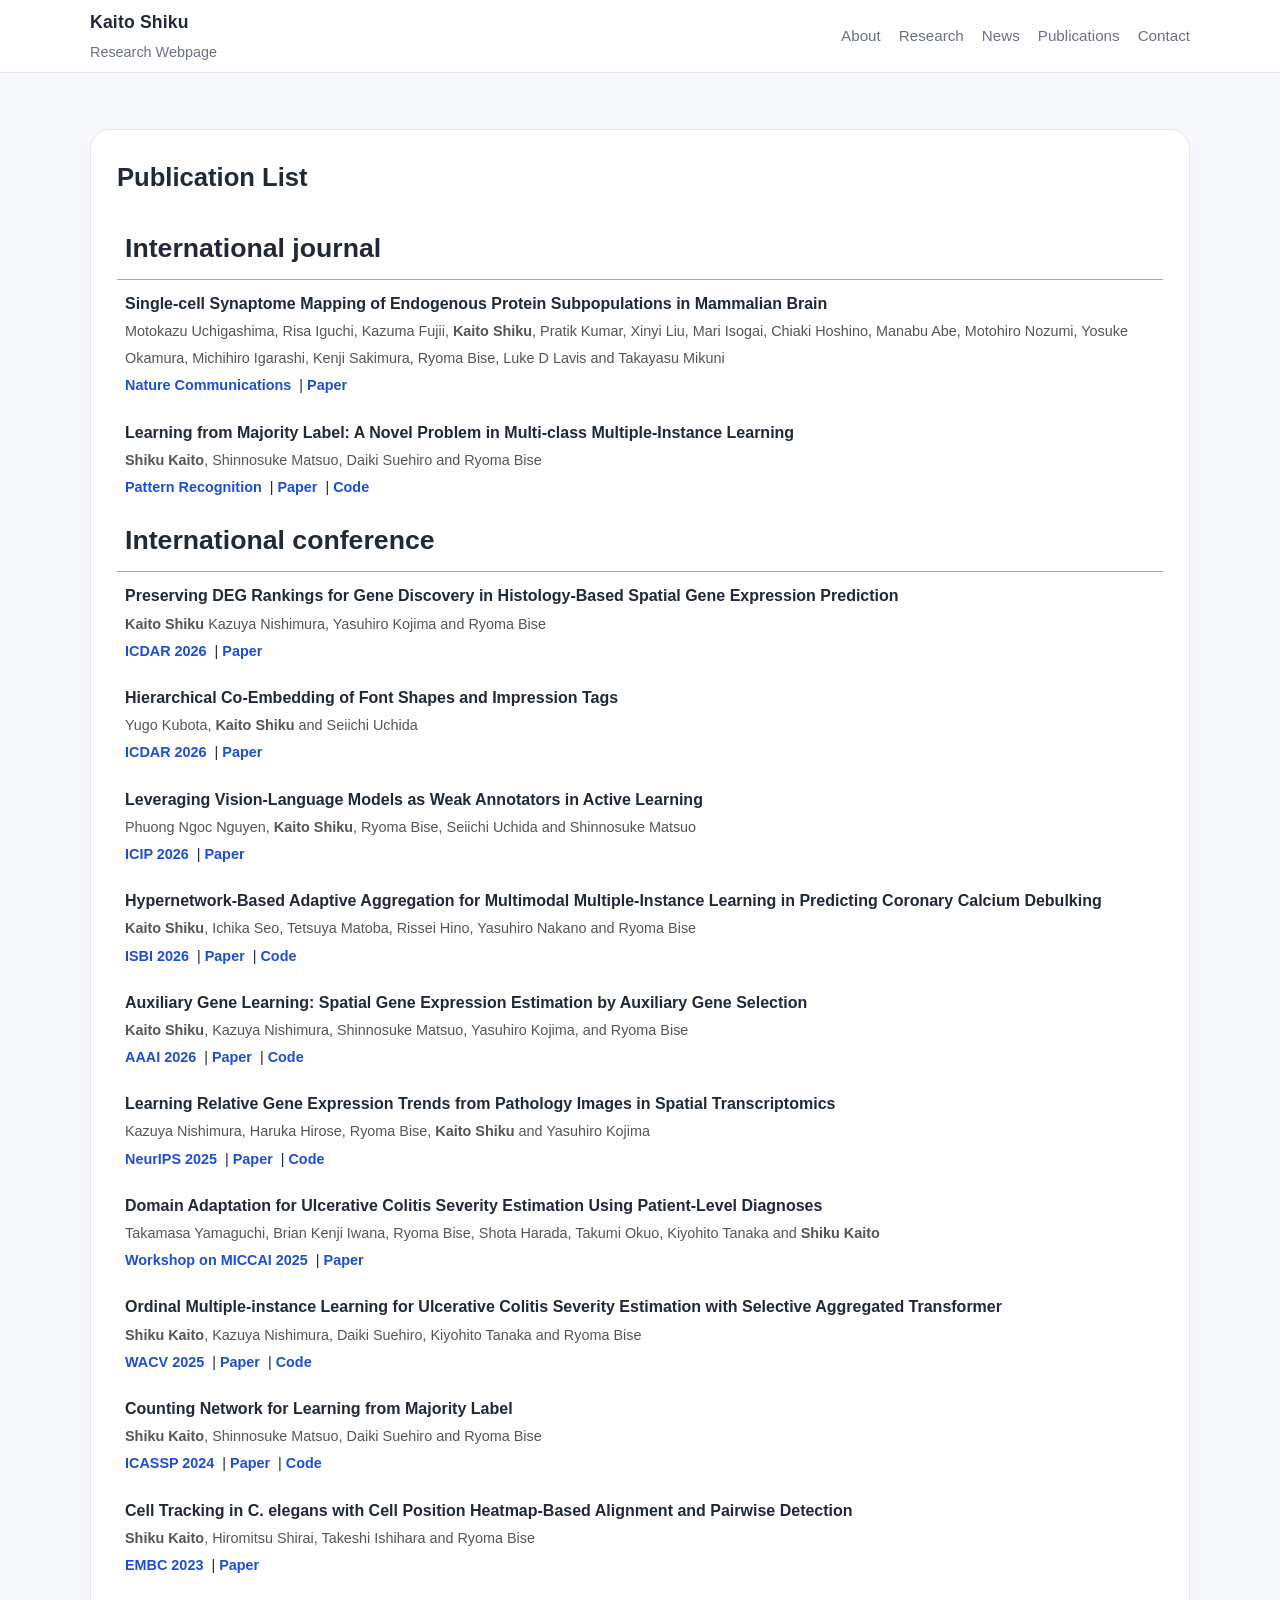
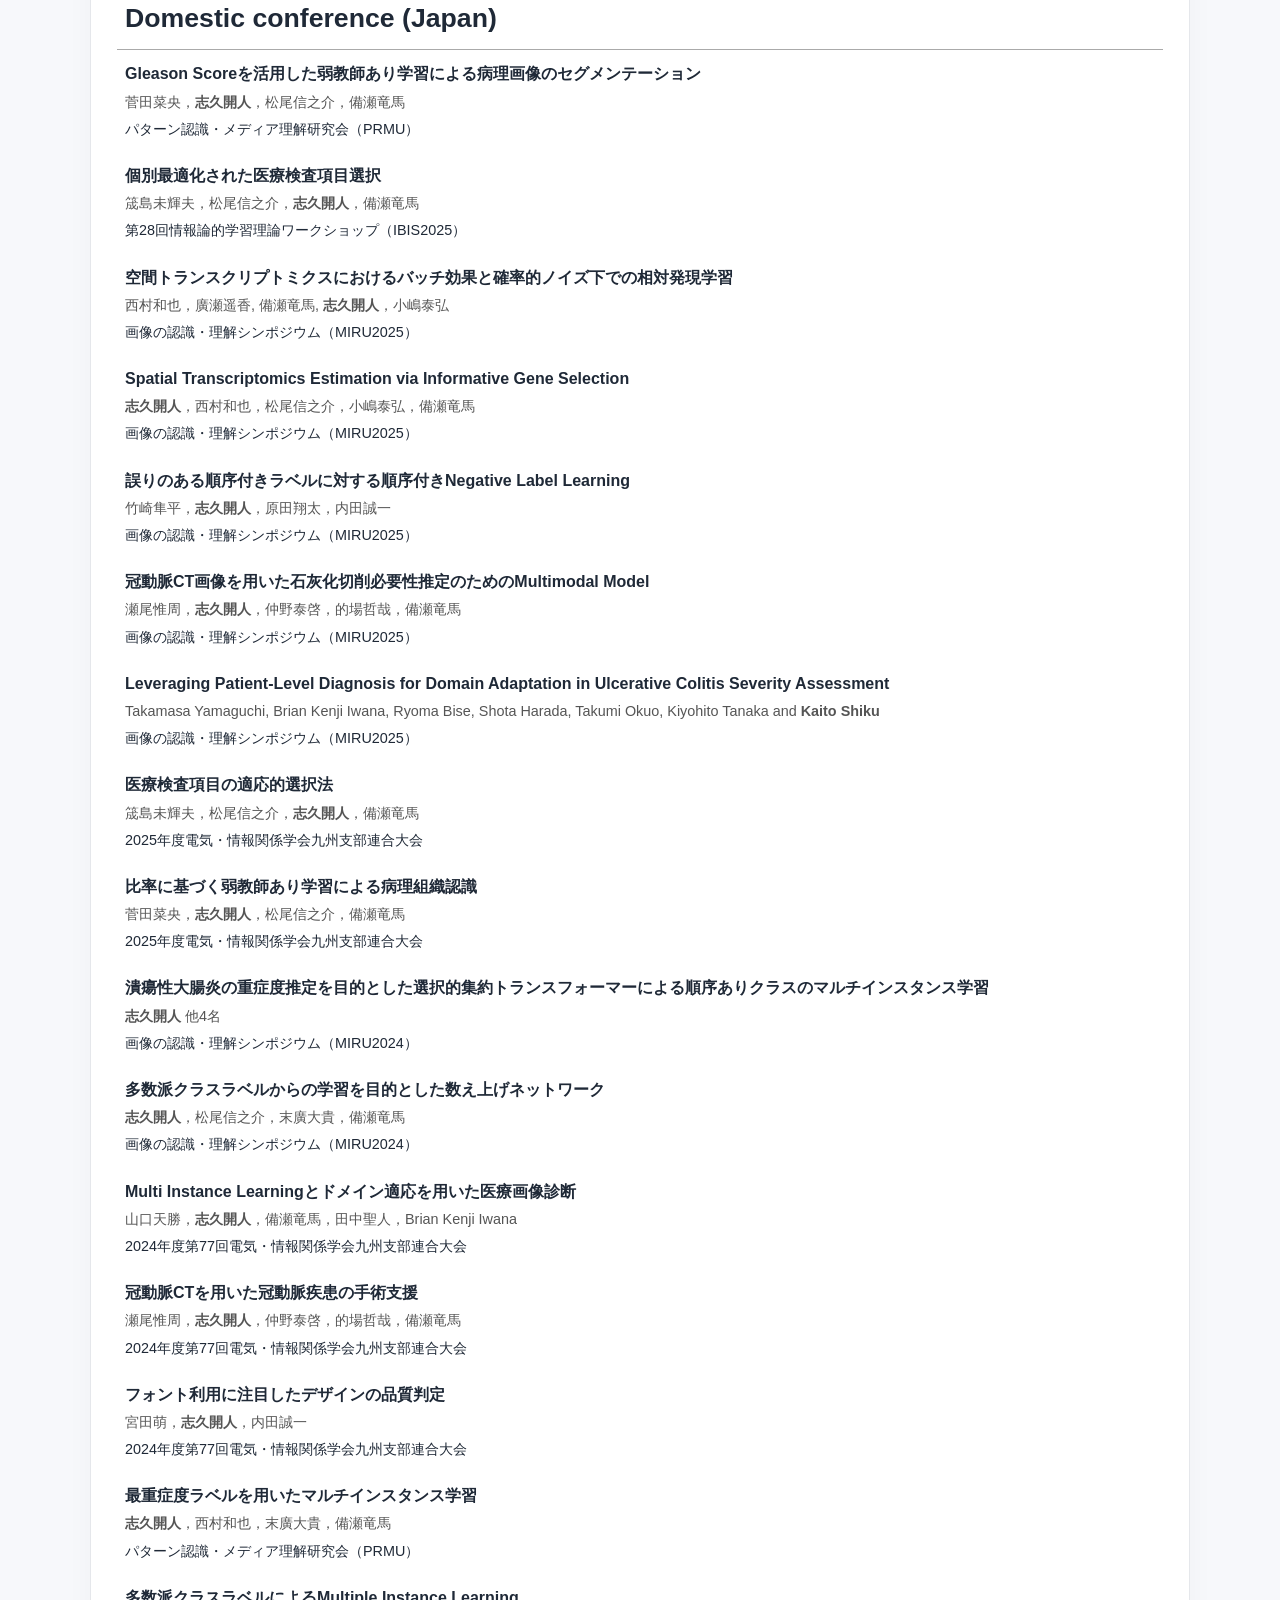
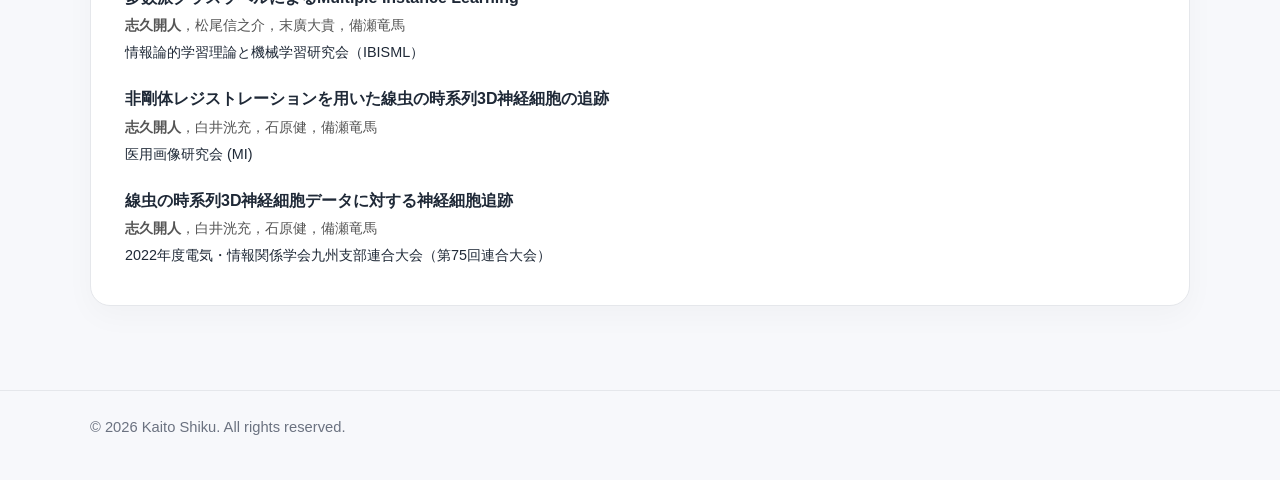
==== commit 0df3a26b: "Add publication details for ICDAR 2026" ====
--- a/publications.html
+++ b/publications.html
@@ -88,6 +88,19 @@
             <tr>
               <th style="padding: 0; border-bottom: 1px solid #aaa;"></th>
             </tr>
+
+            <tr>
+              <td style="padding: 10px 8px;">
+                <strong>Preserving DEG Rankings for Gene Discovery in Histology-Based Spatial Gene Expression Prediction</strong><br>
+                <span style="font-size: 0.9em; color: #555;">
+                  <strong>Kaito Shiku</strong> Kazuya Nishimura, Yasuhiro Kojima and Ryoma Bise
+                </span><br>
+                <span style="font-size: 0.9em;">
+                  <a href="https://neurips.cc/" target="_blank" class="conf-link">ICDAR 2026</a>
+                  &nbsp;|&nbsp;<a href="https://arxiv.org/abs/2609.33928" target="_blank" class="conf-link">Paper</a>
+                </span>
+              </td>
+            </tr>
             
             <tr>
               <td style="padding: 10px 8px;">
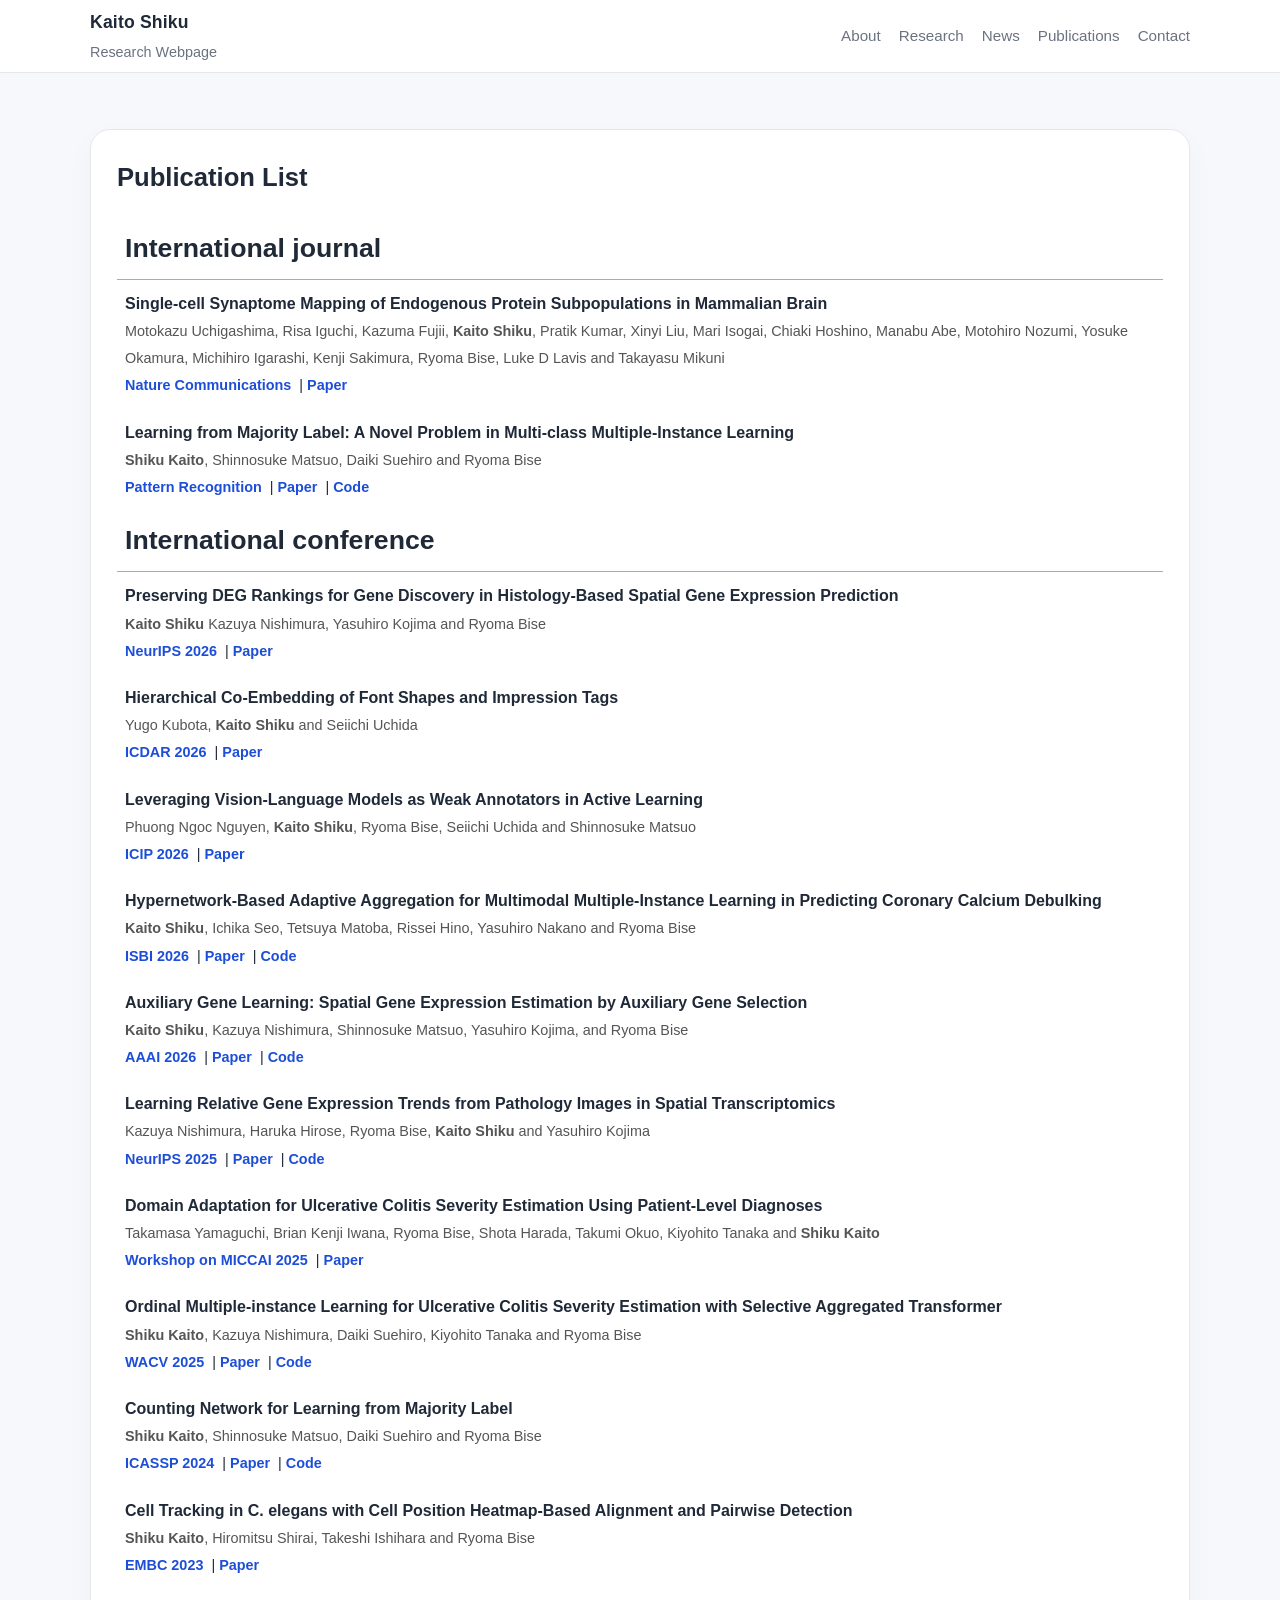
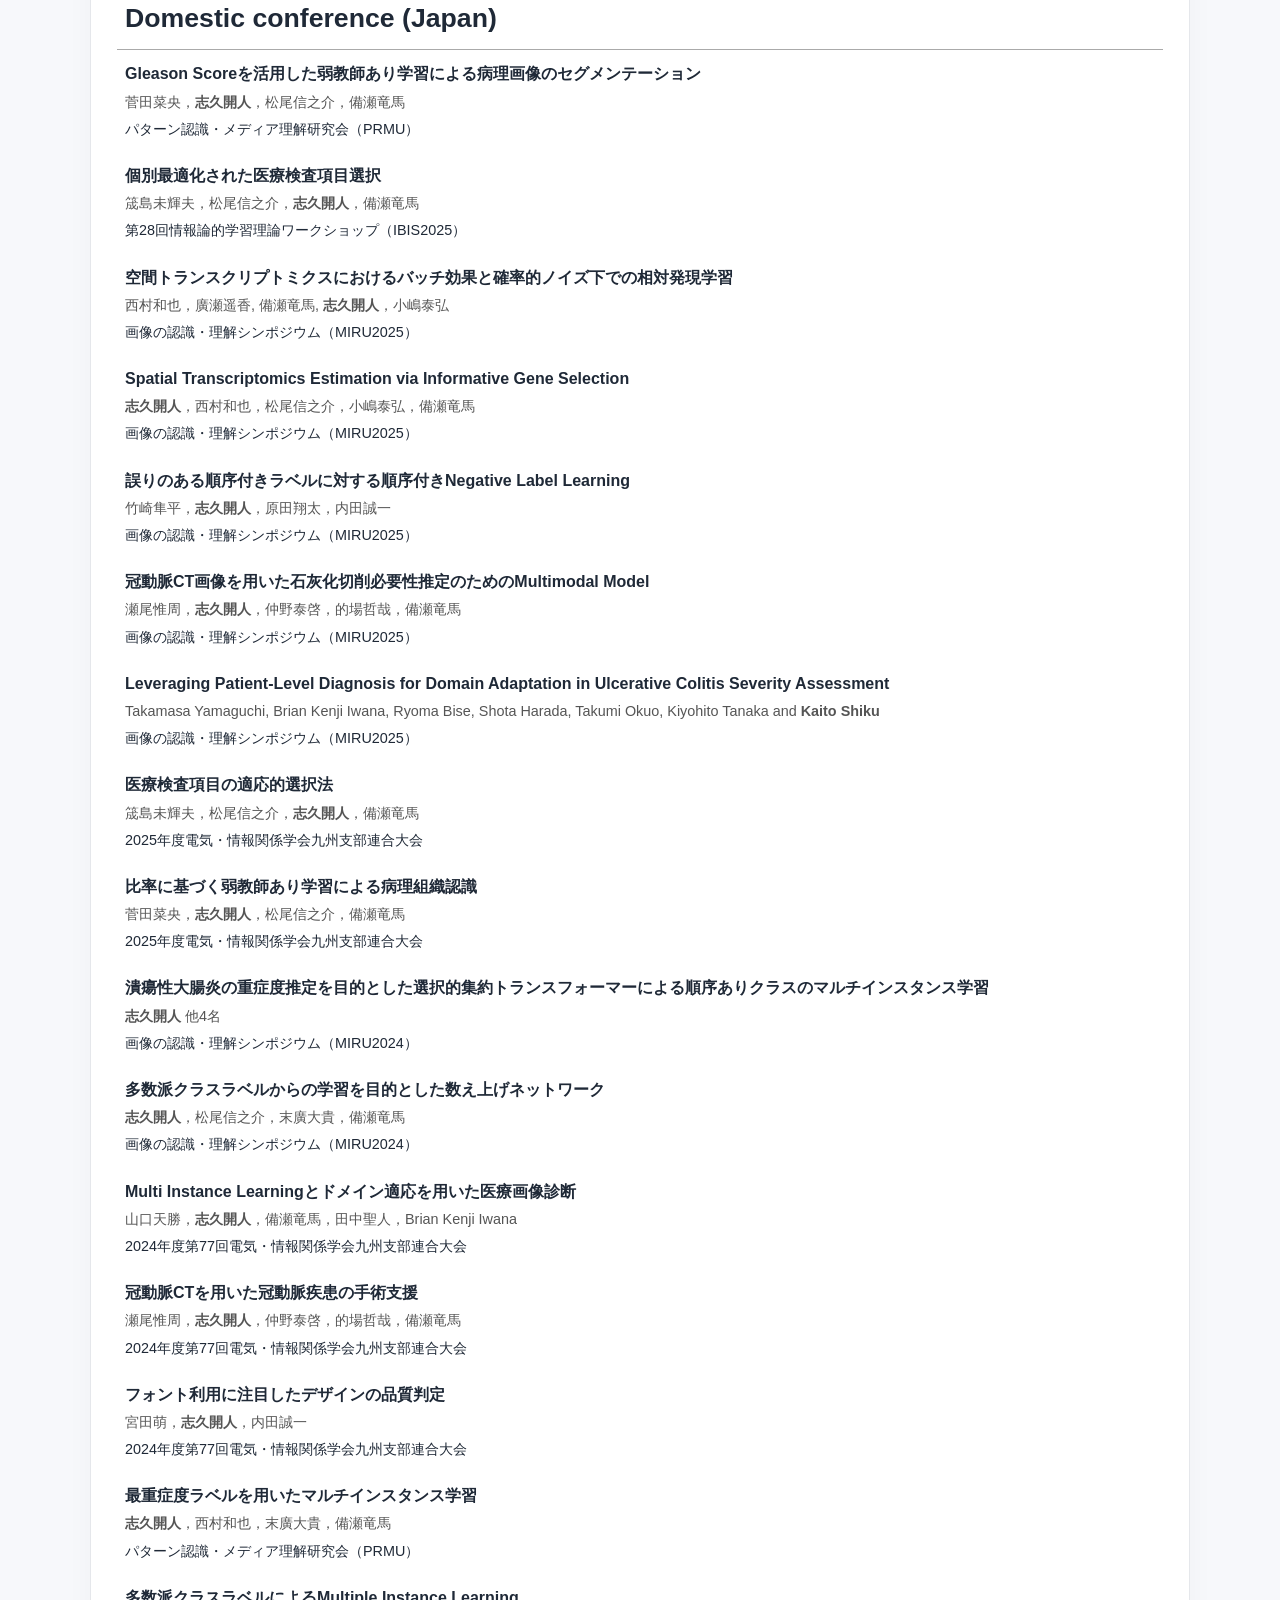
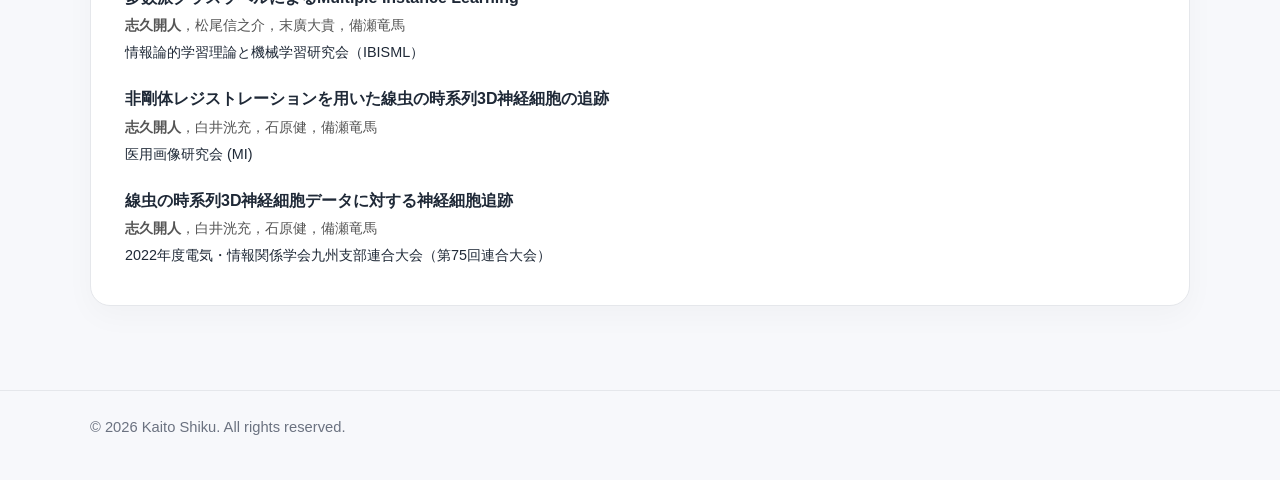
==== commit 9c68307b: "Update publications.html" ====
--- a/publications.html
+++ b/publications.html
@@ -96,7 +96,7 @@
                   <strong>Kaito Shiku</strong> Kazuya Nishimura, Yasuhiro Kojima and Ryoma Bise
                 </span><br>
                 <span style="font-size: 0.9em;">
-                  <a href="https://neurips.cc/" target="_blank" class="conf-link">ICDAR 2026</a>
+                  <a href="https://neurips.cc/" target="_blank" class="conf-link">NeurIPS 2026</a>
                   &nbsp;|&nbsp;<a href="https://arxiv.org/abs/2609.33928" target="_blank" class="conf-link">Paper</a>
                 </span>
               </td>
